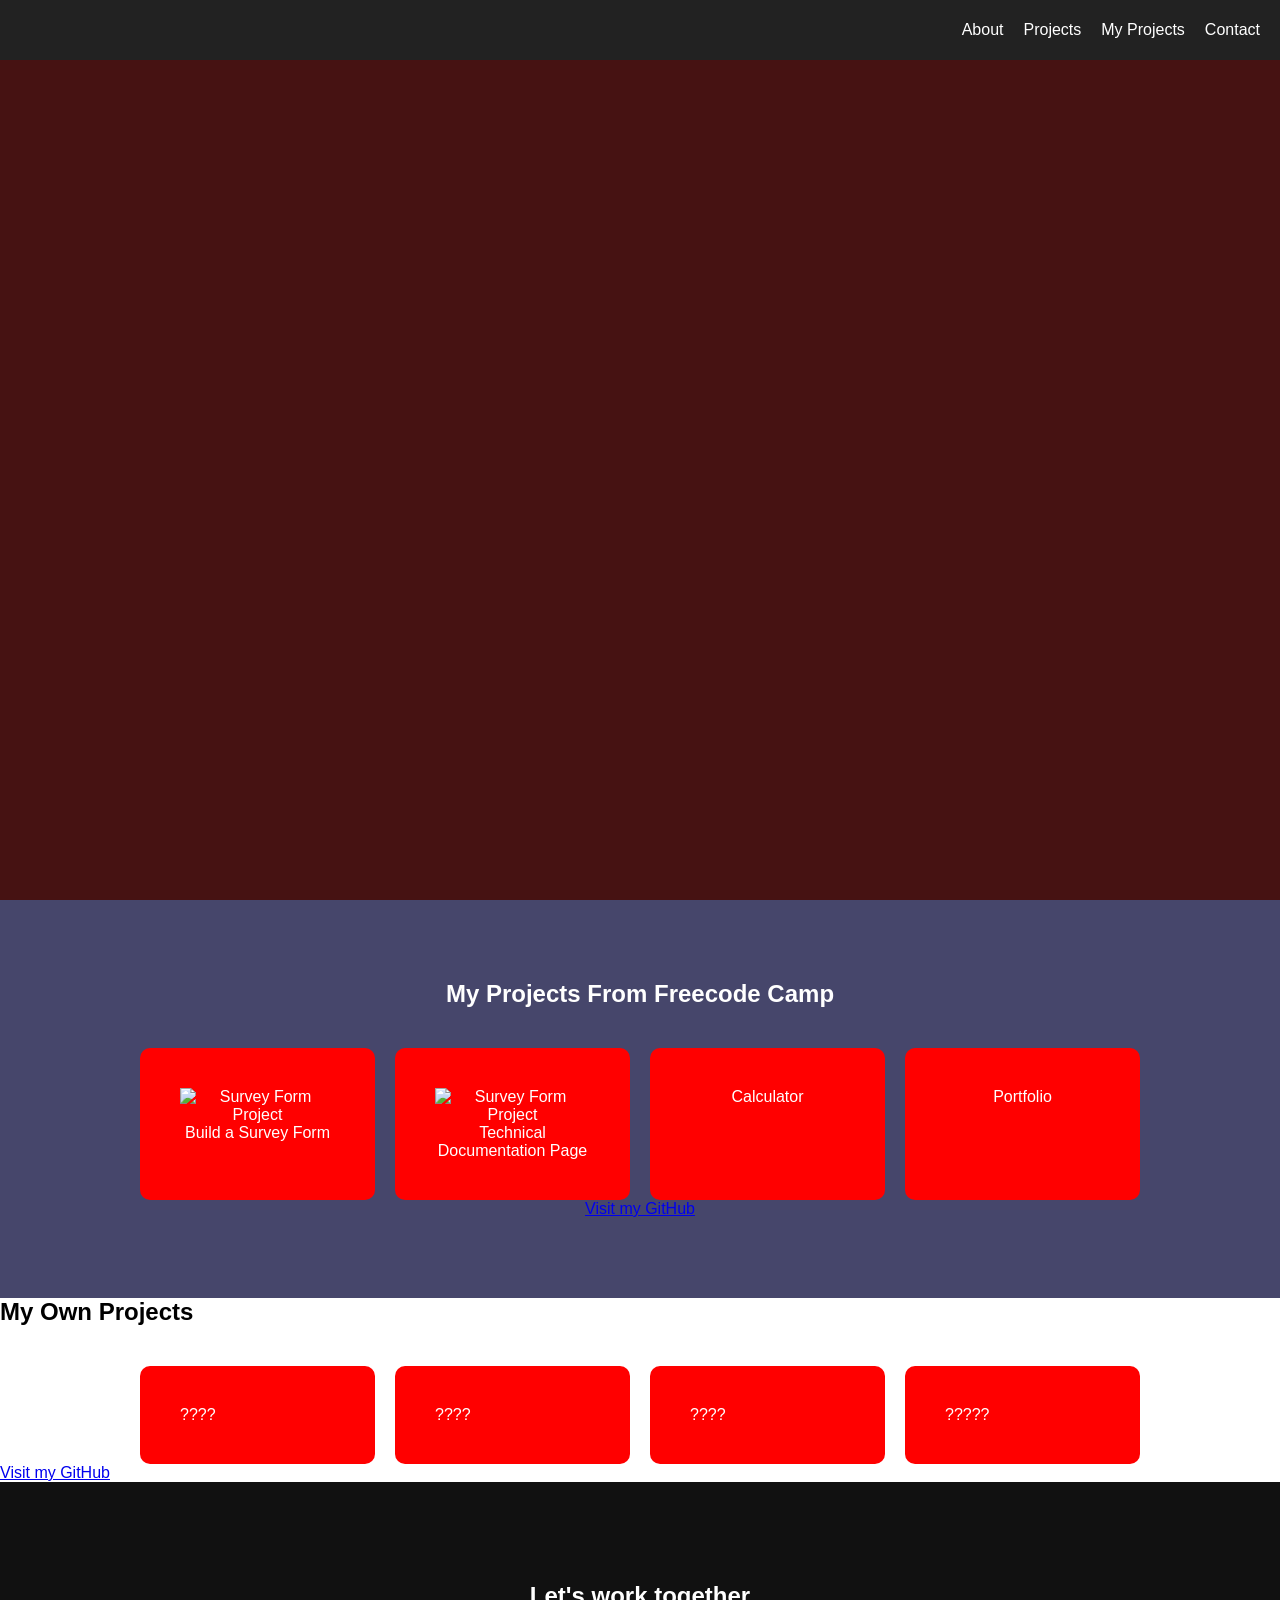
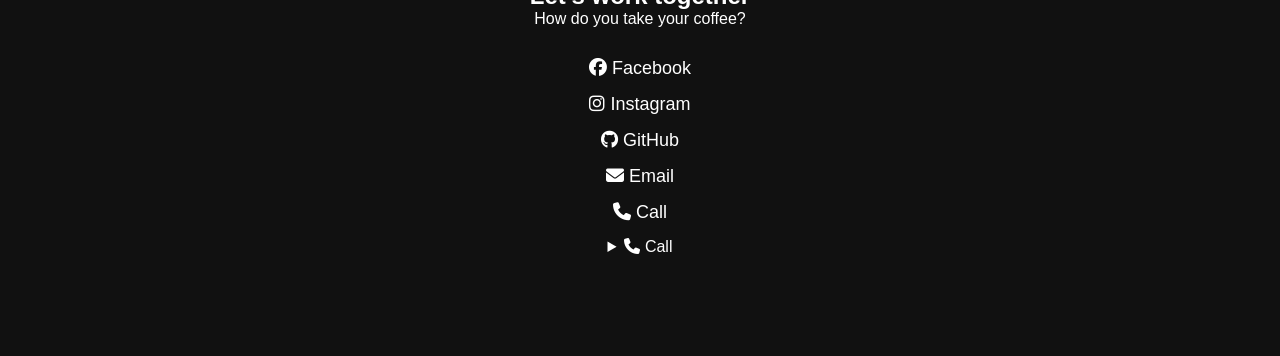
==== index.html @ 3b94f87e "Update index.html" ====
<!DOCTYPE html>
<html lang="en">
<head>
  <meta charset="UTF-8">
  <meta name="viewport" content="width=device-width, initial-scale=1.0">
  <title>Personal Portfolio</title>

  <link rel="stylesheet" href="styles.css">
  <link rel="stylesheet" href="https://cdnjs.cloudflare.com/ajax/libs/font-awesome/6.4.0/css/all.min.css">
</head>

<body>

  <!-- NAVBAR -->
  <nav id="navbar">
    <a href="#welcome-section">About</a>
    <a href="#projects">Projects</a>
    <a href="#my_projects">My Projects</a>
    <a href="#contact">Contact</a>
  </nav>

  <!-- WELCOME -->
  <section id="welcome-section">
    <!-- <h1>Hey, I'm Halid Vejzovic</h1> -->
    <!-- <p>Full-Stack Developer in progress</p> -->
    <!-- <p>Let's work together</p> -->
  </section>

  <!-- PROJECTS -->
  <section id="projects">
    <h2>My Projects From Freecode Camp</h2>

    <div class="project-tile">

      <a class="project-card" href="https://halidvejzovic.github.io/Build-a-Survey-Form/" target="_blank">
      <img src="bild_survey_form.jpg" alt="Survey Form Project">
        Build a Survey Form
      </a>
      

      <a class="project-card" href="https://halidvejzovic.github.io/Technical-Documentation-Page/" target="_blank">
      <img src="Technical-Documentation-Page.jpg" alt="Survey Form Project">
        Technical Documentation Page
      </a>

      <a class="project-card" href="https://github.com/yourname/calculator" target="_blank">
        Calculator
      </a>

      <a class="project-card" href="https://github.com/yourname/portfolio" target="_blank">
        Portfolio
      </a>

    </div>

    <!-- FIX FÖR FCC KRAV -->
    <a id="profile-link" href="https://github.com/yourname" target="_blank">
      Visit my GitHub
    </a>

  </section>

  <!-- MY PROJECTS -->
  <section id="my_projects">
    <h2>My Own Projects</h2>

    <div class="project-tile">

      <a class="project-card" href="Länk1" target="_blank">
        ????
      </a>

      <a class="project-card" href="Länk2" target="_blank">
        ????
      </a>

      <a class="project-card" href="Länk3" target="_blank">
        ????
      </a>

      <a class="project-card" href="Länk4" target="_blank">
        ?????
      </a>

    </div>

    <!-- FIX FÖR FCC KRAV -->
    <a id="profile-link" href="https://github.com/yourname" target="_blank">
      Visit my GitHub
    </a>
    
  </section>

  <!-- CONTACT -->
  <section id="contact">
    <h2>Let's work together</h2>
    <p>How do you take your coffee?</p>

    <div class="socials">
      <a href="https://www.facebook.com/halid.vejzovic" target="_blank"><i class="fa-brands fa-facebook"></i> Facebook</a>
      <a href="https://www.instagram.com/halidvejzovic/" target="_blank"><i class="fa-brands fa-instagram"></i> Instagram</a>
      <a href="https://github.com" target="_blank"><i class="fa-brands fa-github"></i> GitHub</a>
      <a href="mailto:halidvejzovic@outlook.com"><i class="fa-solid fa-envelope"></i> Email</a>
      <a href="tel:+46760715785"><i class="fa-solid fa-phone"></i> Call</a>
      <details>
  <summary>
    <i class="fa-solid fa-phone"></i> Call
  </summary>

  <p>📞 +46 760 71 57 85</p>
</details>
    </div>
  </section>

</body>
</html>
---- styles.css ----
* {
  margin: 0;
  padding: 0;
  box-sizing: border-box;
  font-family: Arial, sans-serif;
}

html {
  scroll-behavior: smooth;
}

/* NAVBAR */
#navbar {
  position: fixed;
  top: 0;
  width: 100%;
  height: 60px;
  background: #222;
  display: flex;
  justify-content: flex-end;
  align-items: center;
  padding: 0 20px;
  z-index: 1000;
}

#navbar a {
  color: white;
  margin-left: 20px;
  text-decoration: none;
}

/* WELCOME */
#welcome-section {
  height: 100vh;
  display: flex;
  flex-direction: column;
  justify-content: center;
  align-items: center;
  background: rgb(70, 18, 18);
  color: white;
  text-align: center;
}

/* PROJECTS */
#projects {
  padding: 80px 20px;
  background: rgb(70, 70, 107);
  text-align: center;
  color: white;
}

.project-tile {
  display: grid;
  grid-template-columns: repeat(auto-fit, minmax(200px, 1fr));
  gap: 20px;
  margin-top: 40px;
  max-width: 1000px;
  margin-left: auto;
  margin-right: auto;
}

.project-card {
  background: red;
  padding: 40px;
  text-decoration: none;
  color: white;
  border-radius: 10px;
  transition: 0.3s;
}

.project-card:hover {
  transform: translateY(-5px);
  background: darkred;
}

/* CONTACT */
#contact {
  padding: 100px 20px;
  text-align: center;
  background: #111;
  color: white;
}

.socials {
  margin-top: 30px;
  display: flex;
  flex-direction: column;
  gap: 15px;
}

.socials a {
  color: white;
  text-decoration: none;
  font-size: 18px;
}

.socials a:hover {
  color: lightblue;
}

@media (max-width: 500px) {
  #welcome-section {
    display: flex;
    flex-direction: column;
    align-items: center;
    background-color: blue;
  }

  .project-tile {
    display: flex;
    flex-direction: column;
  }

  body {
    font-size: 16px;
  }
}
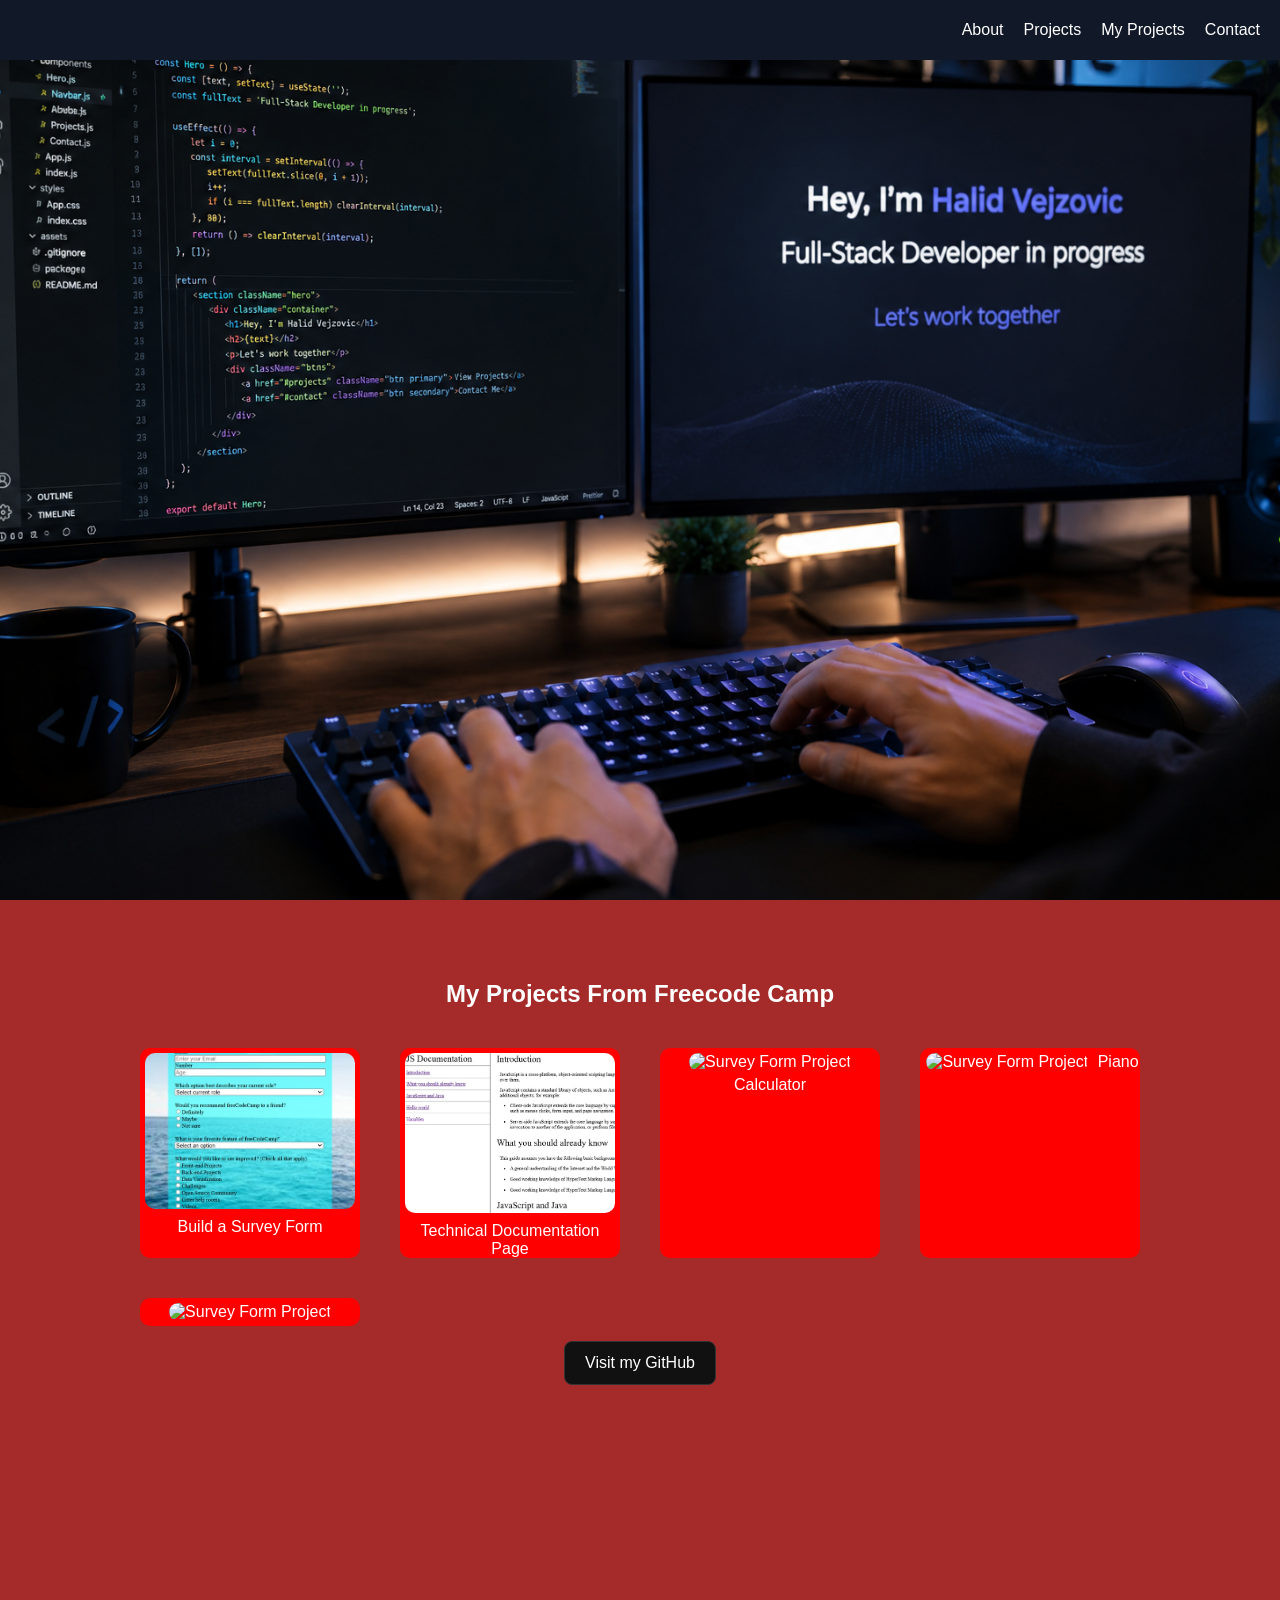
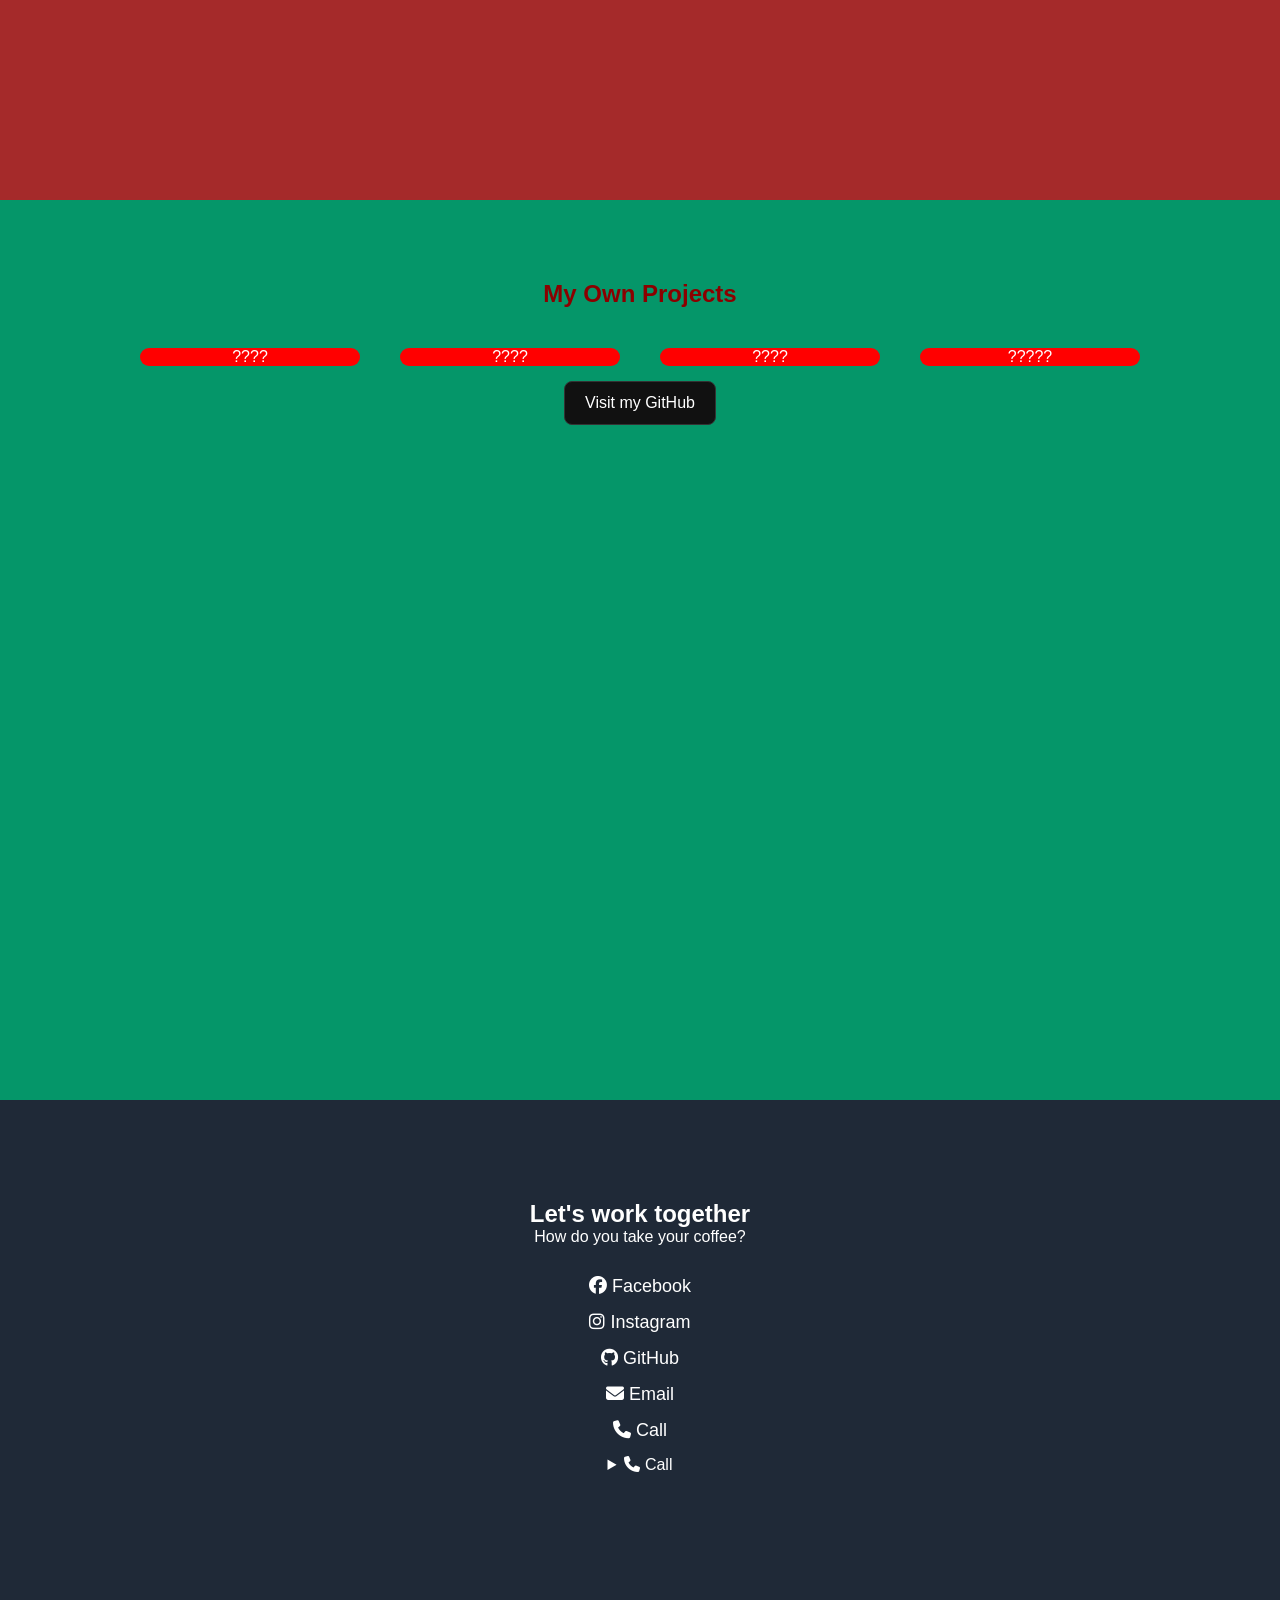
==== commit 30817986: "Update index.html" ====
--- a/index.html
+++ b/index.html
@@ -44,13 +44,19 @@
       </a>
 
       <a class="project-card" href="https://github.com/yourname/calculator" target="_blank">
+      <img src="bild.jpg" alt="Survey Form Project">
         Calculator
       </a>
 
       <a class="project-card" href="https://github.com/yourname/portfolio" target="_blank">
-        Portfolio
+      <img src="bild.jpg" alt="Survey Form Project">
+        Piano
       </a>
 
+      <a class="project-card" href="https://github.com/yourname/portfolio" target="_blank">
+      <img src="bild.jpg" alt="Survey Form Project">
+      </a>
+     
     </div>
 
     <!-- FIX FÖR FCC KRAV -->
@@ -63,7 +69,7 @@
   <!-- MY PROJECTS -->
   <section id="my_projects">
     <h2>My Own Projects</h2>
-
+    <div class="rain"></div>
     <div class="project-tile">
 
       <a class="project-card" href="Länk1" target="_blank">
--- a/styles.css
+++ b/styles.css
@@ -15,7 +15,7 @@
   top: 0;
   width: 100%;
   height: 60px;
-  background: #222;
+  background: #111827;
   display: flex;
   justify-content: flex-end;
   align-items: center;
@@ -36,15 +36,17 @@
   flex-direction: column;
   justify-content: center;
   align-items: center;
-  background: rgb(70, 18, 18);
+  background: url("hand_kodning.jpg") center 20% / cover no-repeat;
+  /*background: brown; */
   color: white;
   text-align: center;
 }
 
 /* PROJECTS */
 #projects {
+  height: 100vh;
   padding: 80px 20px;
-  background: rgb(70, 70, 107);
+  background: brown;
   text-align: center;
   color: white;
 }
@@ -52,7 +54,7 @@
 .project-tile {
   display: grid;
   grid-template-columns: repeat(auto-fit, minmax(200px, 1fr));
-  gap: 20px;
+  gap: 40px;
   margin-top: 40px;
   max-width: 1000px;
   margin-left: auto;
@@ -61,23 +63,40 @@
 
 .project-card {
   background: red;
-  padding: 40px;
+  padding: 40;
   text-decoration: none;
   color: white;
   border-radius: 10px;
-  transition: 0.3s;
+  transition: 0.5s;
+}
+
+.project-card img {
+  width: 100%;
+  border-radius: 15px;
+  padding: 5px;
 }
 
 .project-card:hover {
   transform: translateY(-5px);
-  background: darkred;
+  background: darkorange;
+}
+
+/* My PROJECTS */
+
+#my_projects {
+  height: 100vh;
+  padding: 80px 20px;
+  background: #059669;
+  text-align: center;
+  color: darkred;
 }
 
 /* CONTACT */
 #contact {
+  height: 100vh;
   padding: 100px 20px;
   text-align: center;
-  background: #111;
+  background: #1f2937;
   color: white;
 }
 
@@ -115,3 +134,24 @@
     font-size: 16px;
   }
 }
+
+#profile-link {
+  display: inline-block;
+  margin-top: 15px;
+  padding: 12px 20px;
+  background: #111;
+  color: white;
+  text-decoration: none;
+  border-radius: 8px;
+  font-weight: 300;
+  transition: all 0.3s ease;
+  border: 1px solid #333;
+}
+
+#profile-link:hover {
+  background: #2563eb;
+  transform: translateY(-2px);
+  border-color: #2563eb;
+}
+
+
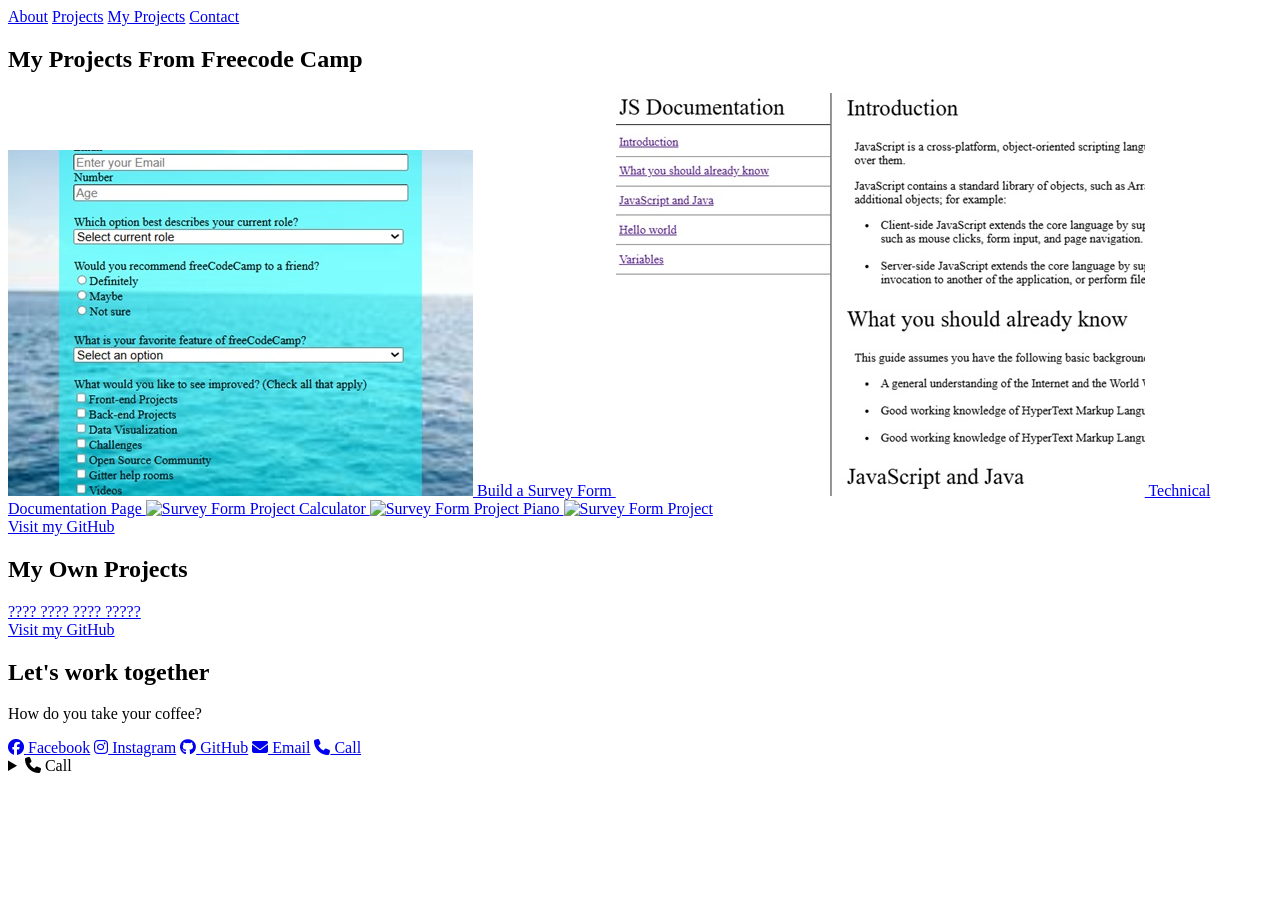
==== commit 34da28dc: "Update index.html" ====
--- a/index.html
+++ b/index.html
@@ -5,7 +5,7 @@
   <meta name="viewport" content="width=device-width, initial-scale=1.0">
   <title>Personal Portfolio</title>
 
-  <link rel="stylesheet" href="styles.css">
+  <link rel="stylesheet" href="./style.css">
   <link rel="stylesheet" href="https://cdnjs.cloudflare.com/ajax/libs/font-awesome/6.4.0/css/all.min.css">
 </head>
 
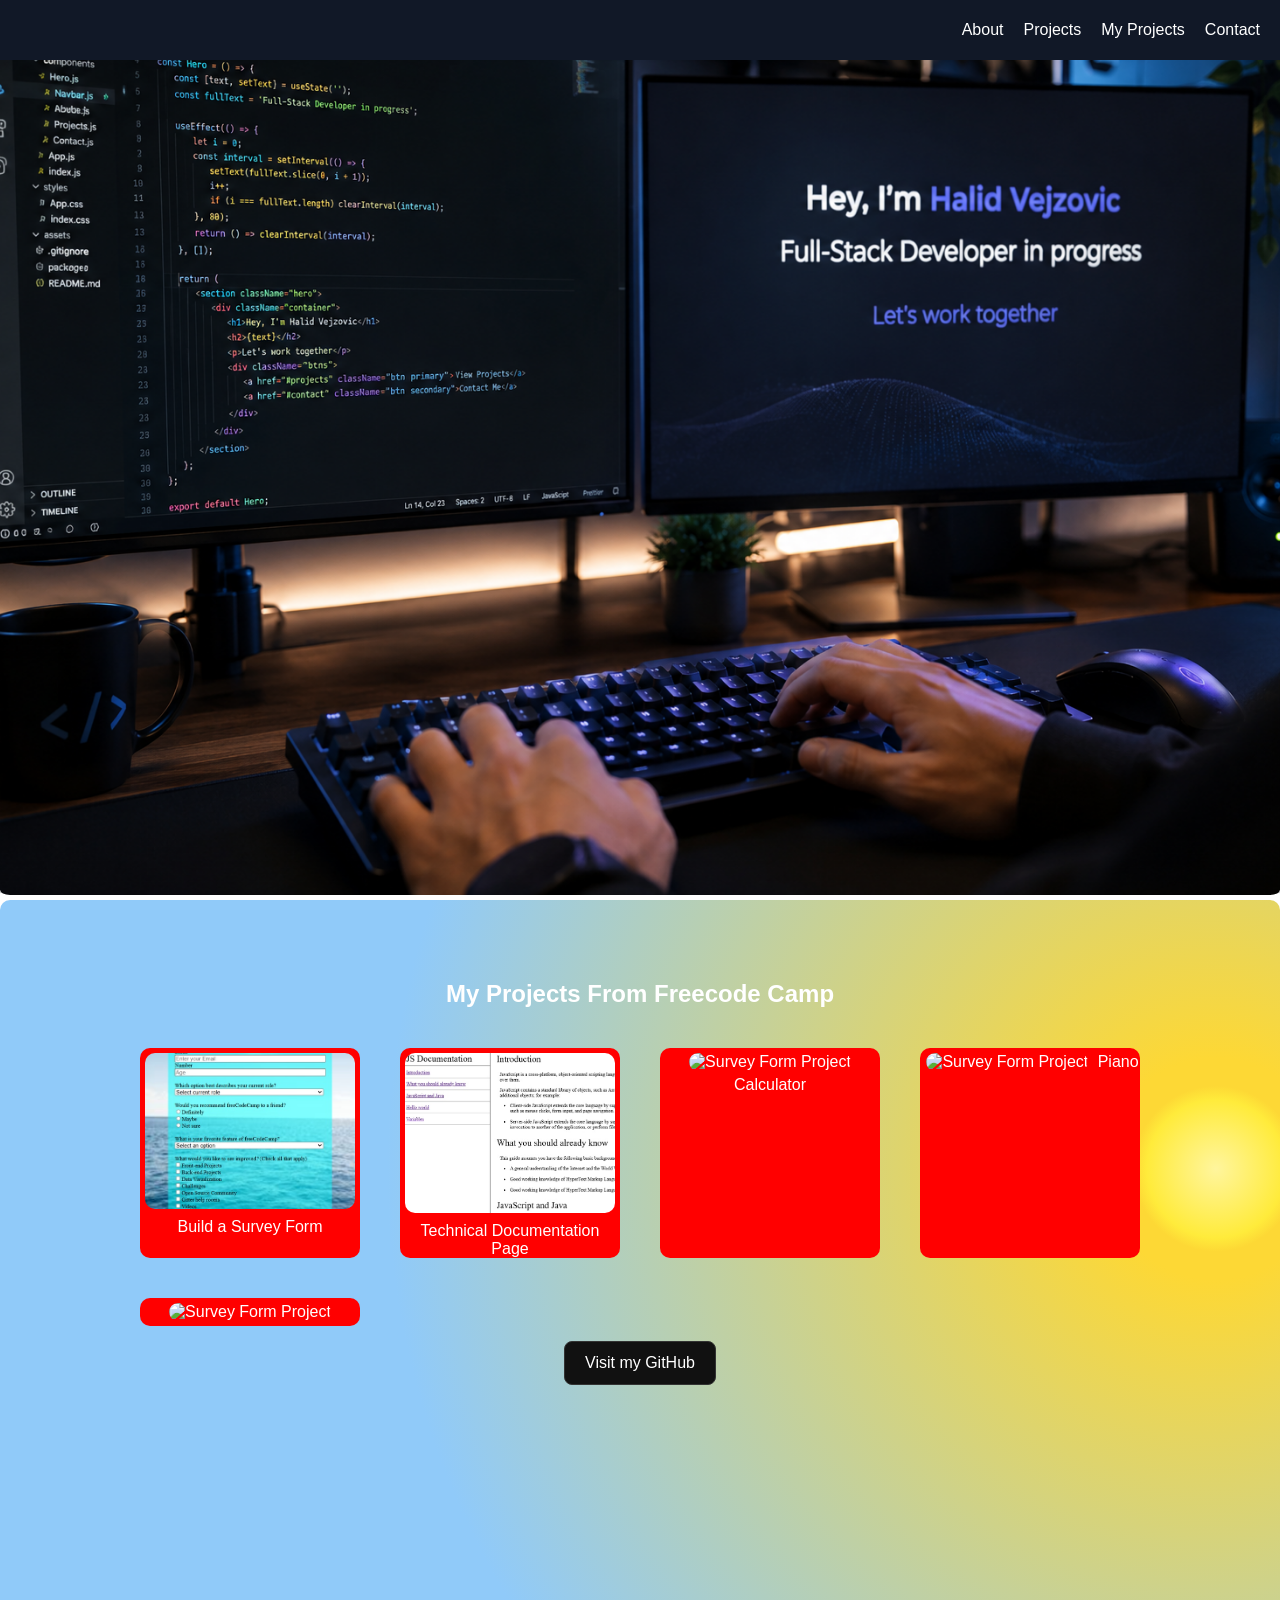
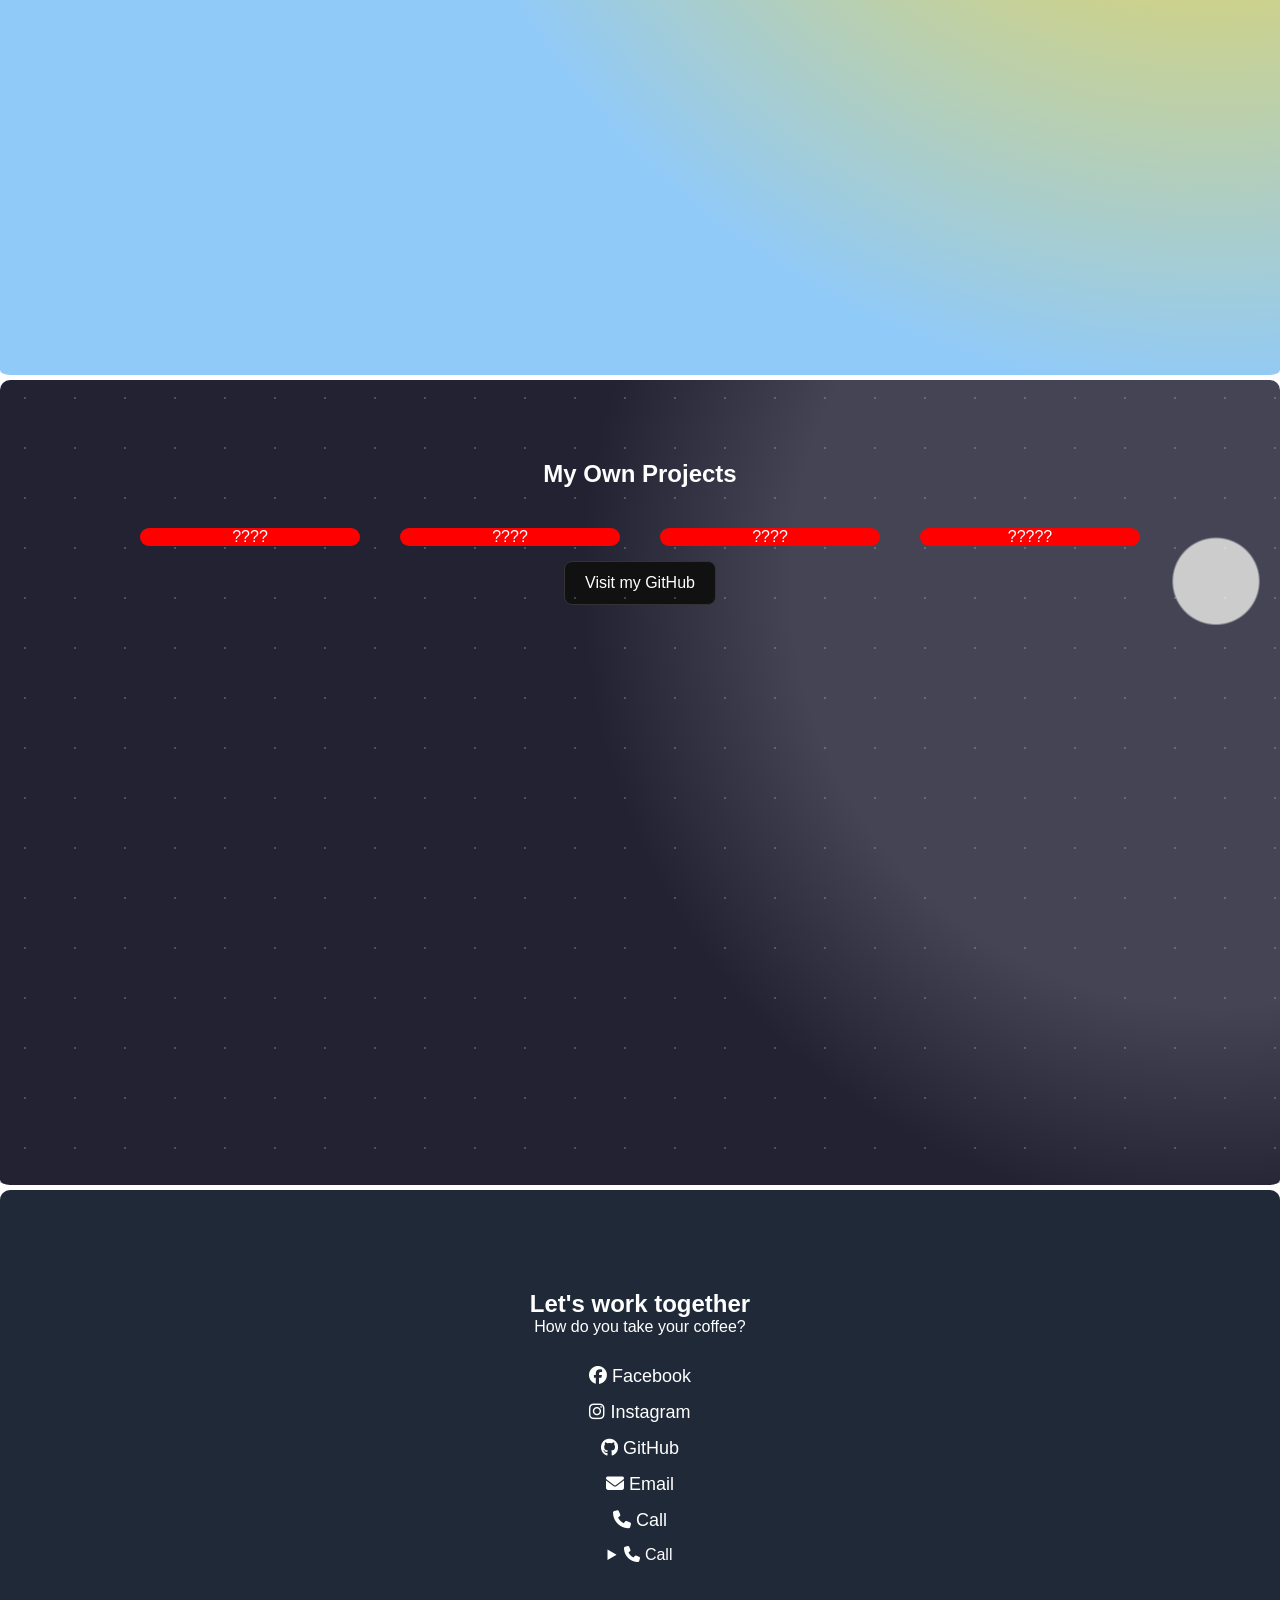
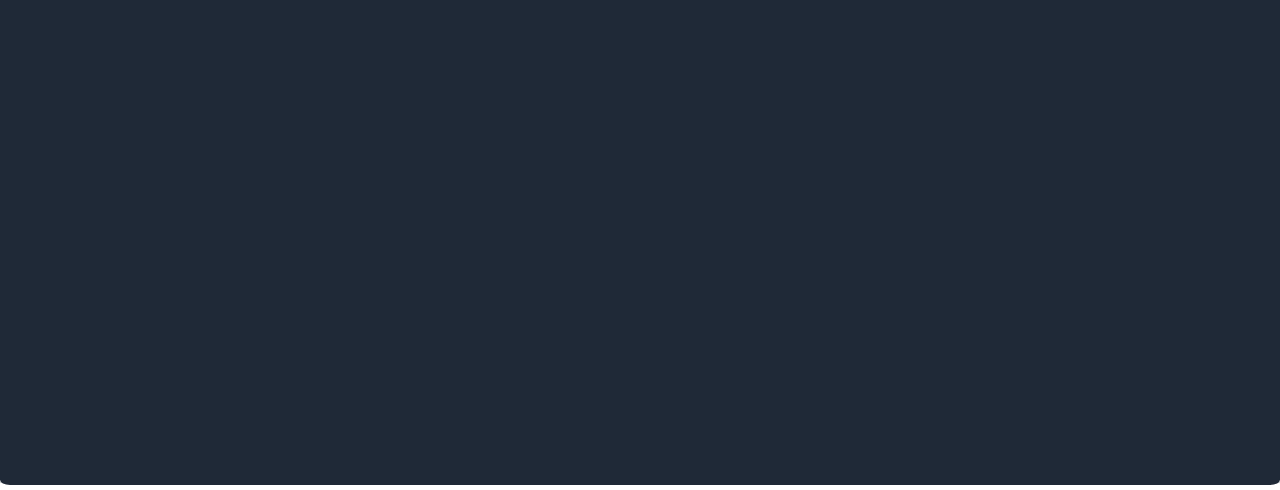
==== commit 96d7f80c: "Update index.html" ====
--- a/index.html
+++ b/index.html
@@ -5,7 +5,7 @@
   <meta name="viewport" content="width=device-width, initial-scale=1.0">
   <title>Personal Portfolio</title>
 
-  <link rel="stylesheet" href="./style.css">
+  <link rel="stylesheet" href="styles.css">
   <link rel="stylesheet" href="https://cdnjs.cloudflare.com/ajax/libs/font-awesome/6.4.0/css/all.min.css">
 </head>
 
--- a/styles.css
+++ b/styles.css
@@ -0,0 +1,255 @@
+* {
+  margin: 0;
+  padding: 0;
+  box-sizing: border-box;
+  font-family: Arial, sans-serif;
+}
+
+html {
+  scroll-behavior: smooth;
+}
+
+/* NAVBAR */
+#navbar {
+  position: fixed;
+  top: 0;
+  width: 100%;
+  height: 60px;
+  background: #111827;
+  display: flex;
+  justify-content: flex-end;
+  align-items: center;
+  padding: 0 20px;
+  z-index: 1000;
+}
+
+#navbar a {
+  color: white;
+  margin-left: 20px;
+  text-decoration: none;
+}
+
+/* WELCOME */
+#welcome-section {
+  height: 100vh;
+  display: flex;
+  flex-direction: column;
+  justify-content: center;
+  align-items: center;
+  background: url("hand_kodning.jpg") center 20% / cover no-repeat;
+  /*background: brown; */
+  color: white;
+  text-align: center;
+  position: relative;
+  z-index: 0;
+}
+
+/* PROJECTS */
+#projects {
+  height: 120vh;
+  padding: 80px 20px;
+  text-align: center;
+  color: white;
+  width: 100%;
+  flex-direction: wrap;
+  justify-content: center;
+  align-items: center;
+
+background: radial-gradient(
+    closest-corner circle at 95% 25%,
+    #fff59d 0%,
+    #ffeb3b 25%,
+    #fdd835 30%,
+    #fdd835 40%,
+    #90caf9 300%,
+    #90caf9 800%,
+    transparent 60%
+  );
+
+}
+
+
+
+.project-tile {
+  display: grid;
+  grid-template-columns: repeat(auto-fit, minmax(200px, 1fr));
+  gap: 40px;
+  margin-top: 40px;
+  max-width: 1000px;
+  margin-left: auto;
+  margin-right: auto;
+}
+
+.project-card {
+  background: red;
+  padding: 40;
+  text-decoration: none;
+  color: white;
+  border-radius: 10px;
+  transition: 0.5s;
+}
+
+.project-card img {
+  width: 100%;
+  border-radius: 15px;
+  padding: 5px;
+}
+
+.project-card:hover {
+  transform: translateY(-5px);
+  background: darkorange;
+}
+
+/* My PROJECTS */
+
+#my_projects {
+  height: 90vh;
+  padding: 80px 20px;
+
+  text-align: center;
+  color: white;
+
+  position: relative;
+  overflow: hidden;
+
+  background: radial-gradient(
+    closest-corner circle at 95% 25%,
+    #ccc 0,
+    #ccc 20%,
+    #445 21%,
+    #445 101%,
+    #445 201%,
+    #223 300%
+  );
+  z-index: 0;
+}
+
+
+
+
+.rain {
+  position: absolute;
+
+  top: 0;
+  left: 0;
+
+  width: 150%;
+  height: 150%;
+  pointer-events: none;
+  overflow: hidden;
+
+  z-index: 1;
+}
+
+.rain::before {
+  content: "";
+
+  position: absolute;
+
+  top: -100%;
+  left: 0;
+
+  width: 100%;
+  height: 200%;
+
+  background-image:
+    radial-gradient(
+      rgba(255,255,255,0.2) 1px,
+      transparent 1px
+    );
+
+  background-size: 50px 50px;
+
+  animation: rain 0.7s linear infinite;
+
+  
+}
+
+
+@keyframes rain {
+  from {
+    transform: translateY(-100px) skewX(-15deg);
+  }
+
+  to {
+    transform: translateY(100px) skewX(-15deg);
+  }
+}
+
+
+
+
+
+.project-tile,
+#my_projects h2 {
+  position: relative;
+  z-index: 2;
+}
+
+/* CONTACT */
+#contact {
+  height: 100vh;
+  padding: 100px 20px;
+  text-align: center;
+  background: #1f2937;
+  color: white;
+}
+
+.socials {
+  margin-top: 30px;
+  display: flex;
+  flex-direction: column;
+  gap: 15px;
+}
+
+.socials a {
+  color: white;
+  text-decoration: none;
+  font-size: 18px;
+}
+
+.socials a:hover {
+  color: lightblue;
+}
+
+@media (max-width: 500px) {
+  #welcome-section {
+    display: flex;
+    flex-direction: column;
+    align-items: center;
+    background-color: blue;
+  }
+
+  .project-tile {
+    display: flex;
+    flex-direction: column;
+  }
+
+  body {
+    font-size: 16px;
+  }
+}
+
+#profile-link {
+  display: inline-block;
+  margin-top: 15px;
+  padding: 12px 20px;
+  background: #111;
+  color: white;
+  text-decoration: none;
+  border-radius: 8px;
+  font-weight: 300;
+  transition: all 0.3s ease;
+  border: 1px solid #333;
+}
+
+#profile-link:hover {
+  background: #2563eb;
+  transform: translateY(-2px);
+  border-color: #2563eb;
+}
+
+section {
+  border-bottom: 5px solid rgba(255, 255, 255, 1);
+  border-radius: 10px;
+}
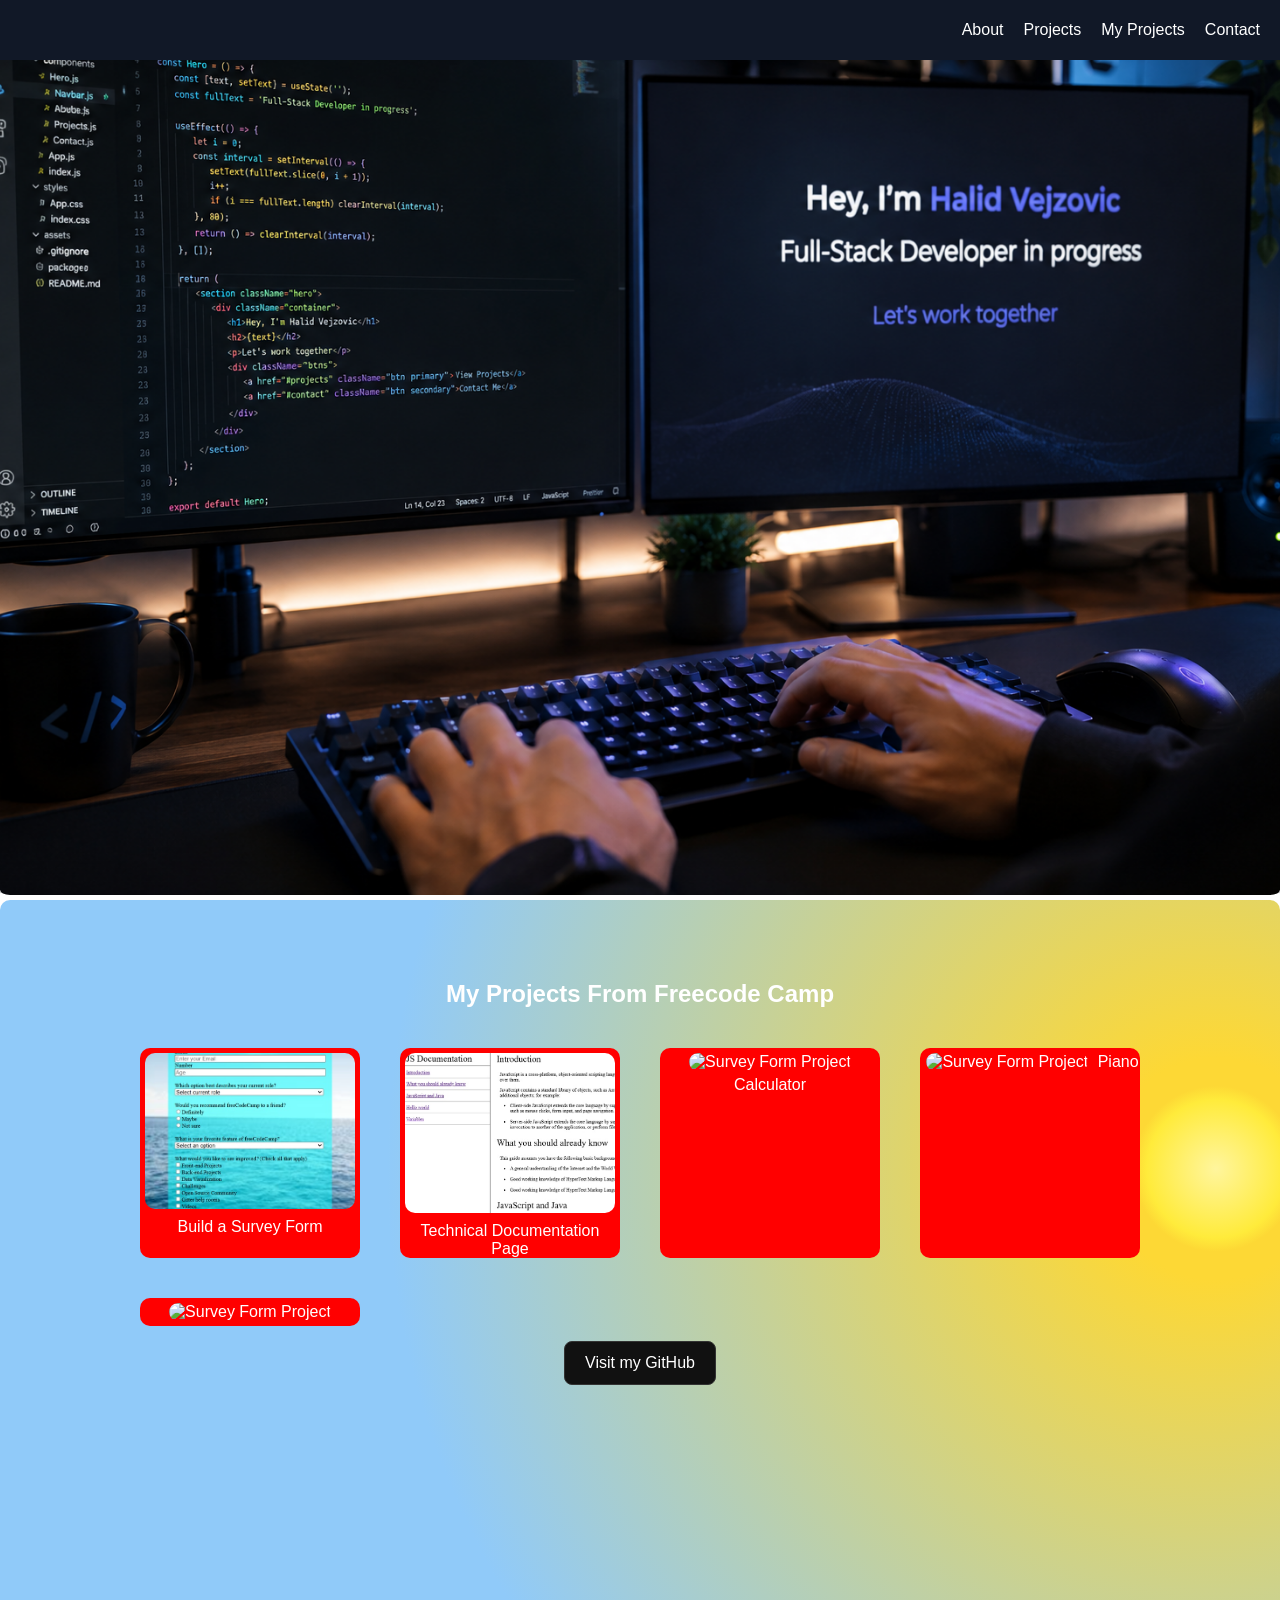
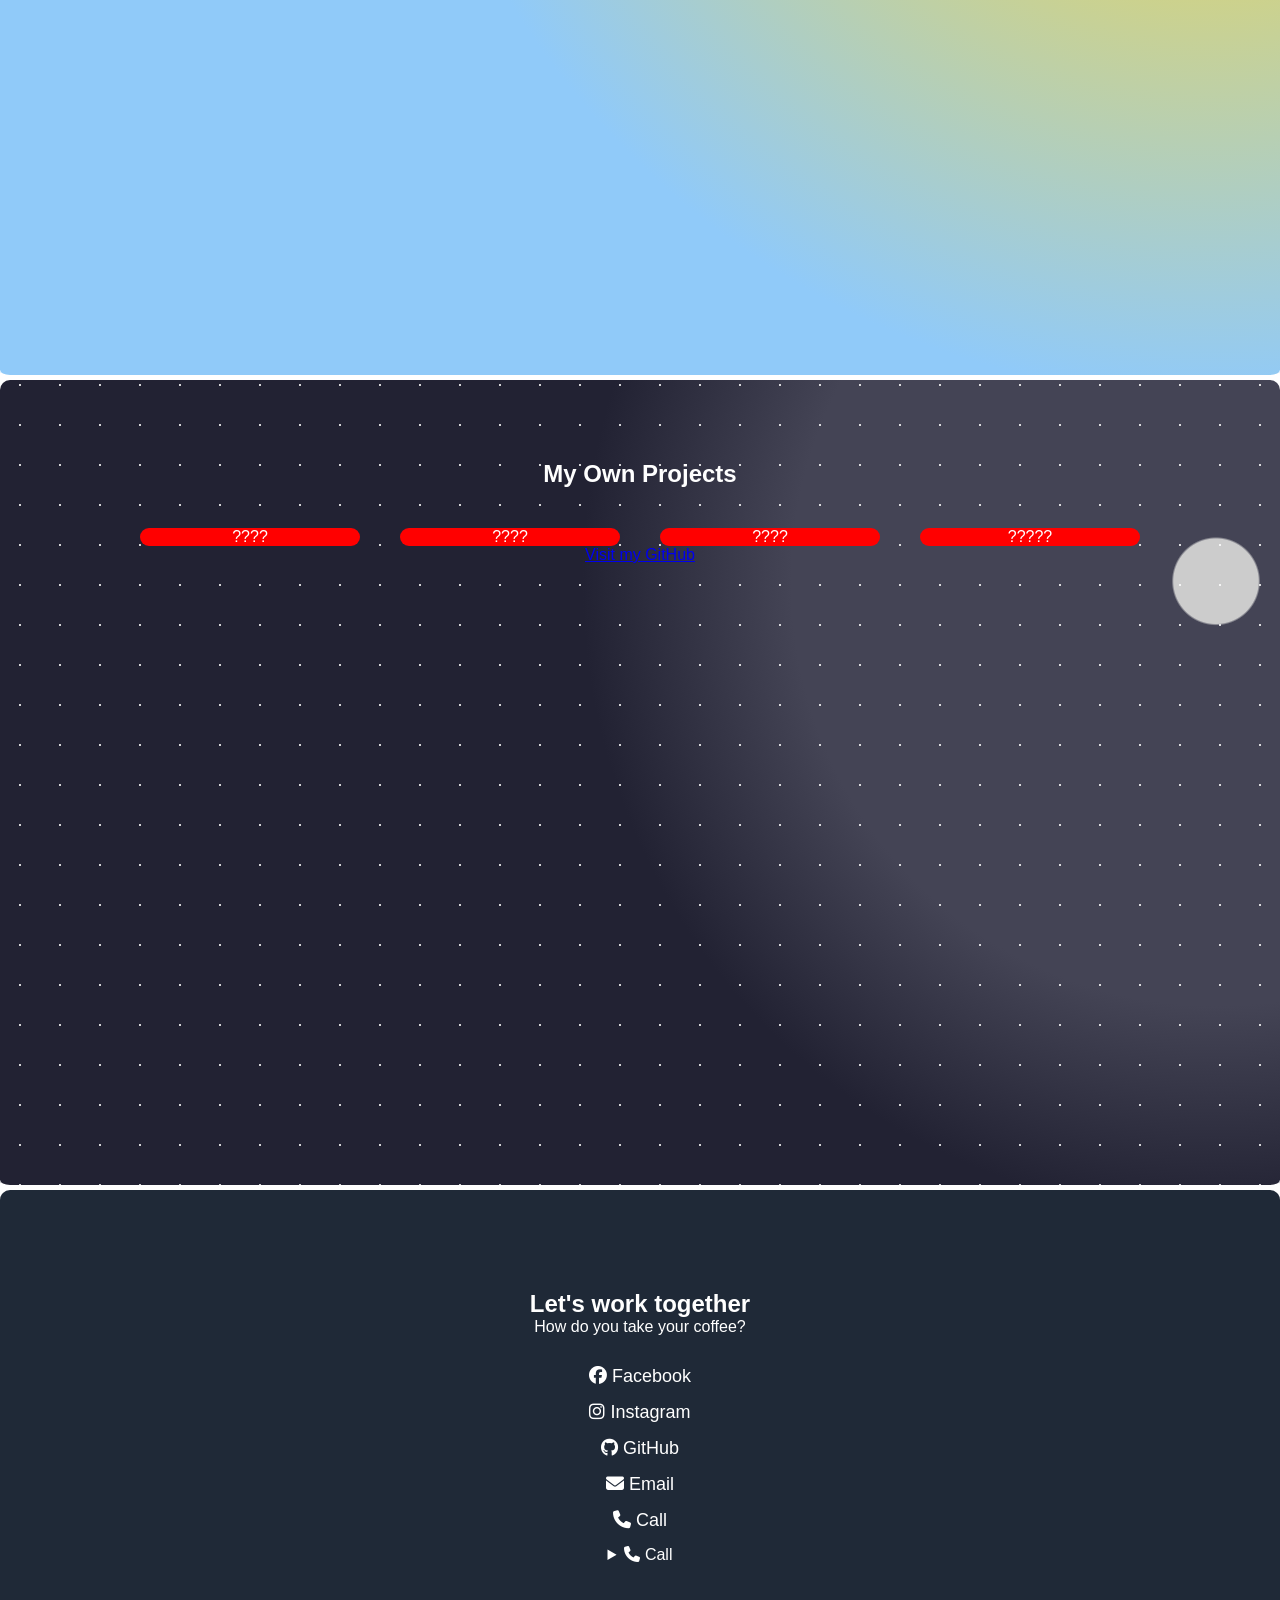
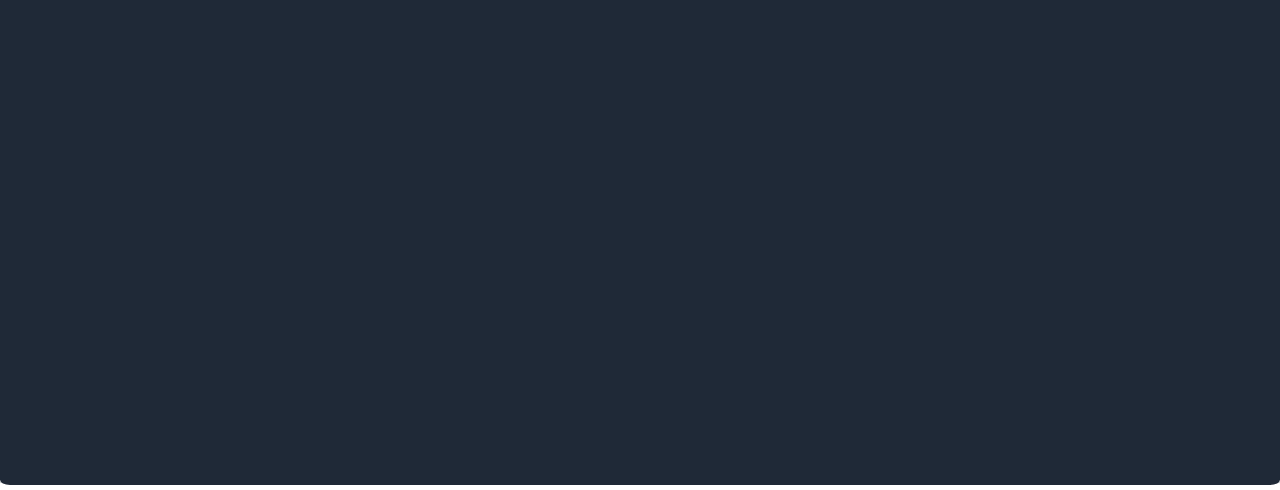
==== commit 49abffa4: "Update index.html" ====
--- a/index.html
+++ b/index.html
@@ -68,8 +68,9 @@
 
   <!-- MY PROJECTS -->
   <section id="my_projects">
+    <div class="rain"></div>
     <h2>My Own Projects</h2>
-    <div class="rain"></div>
+    
     <div class="project-tile">
 
       <a class="project-card" href="Länk1" target="_blank">
@@ -91,7 +92,7 @@
     </div>
 
     <!-- FIX FÖR FCC KRAV -->
-    <a id="profile-link" href="https://github.com/yourname" target="_blank">
+    <a class="profile-link" href="https://github.com/yourname" target="_blank">
       Visit my GitHub
     </a>
     
--- a/styles.css
+++ b/styles.css
@@ -129,52 +129,42 @@
 
 .rain {
   position: absolute;
-
   top: 0;
   left: 0;
-
   width: 150%;
   height: 150%;
   pointer-events: none;
   overflow: hidden;
-
   z-index: 1;
 }
 
 .rain::before {
   content: "";
-
   position: absolute;
-
-  top: -100%;
+  top: -200%;
   left: 0;
-
-  width: 100%;
-  height: 200%;
-
-  background-image:
-    radial-gradient(
-      rgba(255,255,255,0.2) 1px,
-      transparent 1px
-    );
-
-  background-size: 50px 50px;
-
-  animation: rain 0.7s linear infinite;
-
-  
-}
-
+  width: 100%;
+  height: 300%;
+
+  background-image: radial-gradient(
+    rgba(255, 255, 255, 0.8) 1px,
+    transparent 1px
+  );
+
+  background-size: 40px 40px;
+
+  animation: rain 1.8s linear infinite;
+}
 
 @keyframes rain {
   from {
-    transform: translateY(-100px) skewX(-15deg);
-  }
-
+    transform: translateY(-300px) skewX(-15deg);
+  }
   to {
-    transform: translateY(100px) skewX(-15deg);
-  }
-}
+    transform: translateY(300px) skewX(-15deg);
+  }
+}
+
 
 
 
@@ -247,6 +237,8 @@
   background: #2563eb;
   transform: translateY(-2px);
   border-color: #2563eb;
+  position: relative;
+  z-index: 5;
 }
 
 section {
